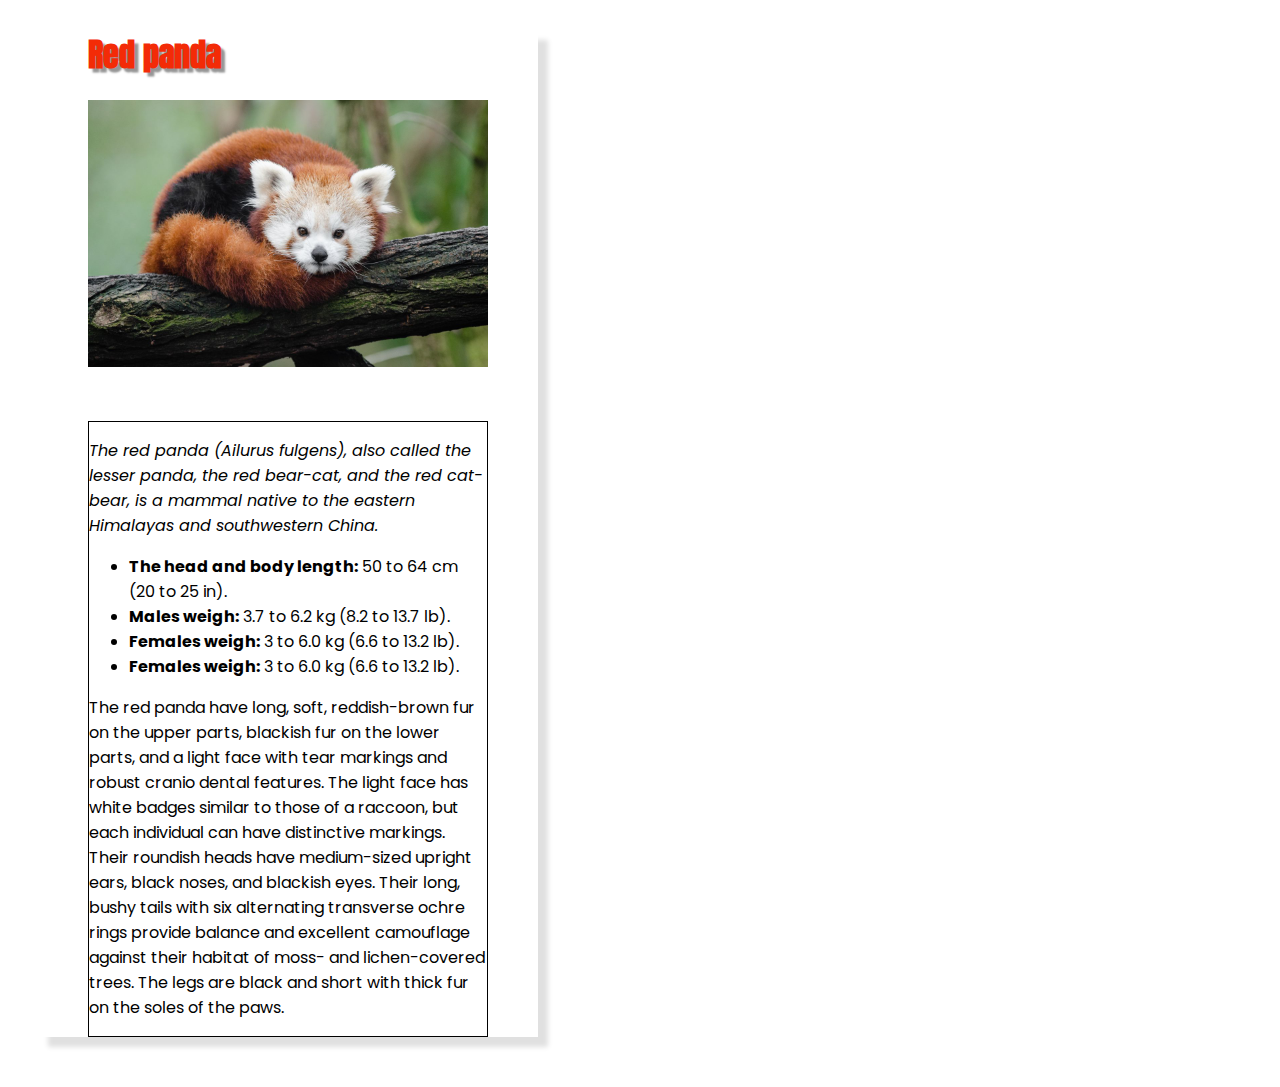
==== part6/fend-animal-trading-cards-master/card.html @ 71b5fba0 "css task" ====
<!DOCTYPE html>
<html>
<head>
	<meta charset="utf-8">
	<title>Red panda</title>
	<link href="https://fonts.googleapis.com/css?family=Anton|Poppins" rel="stylesheet">
	<link href="styles.css" rel="stylesheet">
</head>
<body>
	<div class="container">
		<!-- your favorite animal's name goes here -->
		<div class="header">
		<h1>Red panda</h1>
		<!-- your favorite animal's image goes here -->
		<img src="red_panda.jpg" alt="Red panda">
		</div>
		<div class="content">
			<!-- your favorite animal's interesting fact goes here -->
			<p><em>The red panda (Ailurus fulgens), also called the lesser panda, the red bear-cat, and the red cat-bear, is a mammal native to the eastern Himalayas and southwestern China.</em></p>
			<ul>
				<!-- your favorite animal's list items go here -->
				<li><span>The head and body length:</span> 50 to 64 cm (20 to 25 in).</li>
				<li><span>Males weigh:</span> 3.7 to 6.2 kg (8.2 to 13.7 lb).</li>
				<li><span>Females weigh:</span> 3 to 6.0 kg (6.6 to 13.2 lb).</li>
				<li><span>Females weigh:</span> 3 to 6.0 kg (6.6 to 13.2 lb).</li>
			</ul>
			<!-- your favorite animal's description goes here -->
			<p>The red panda have long, soft, reddish-brown fur on the upper parts, blackish fur on the lower parts, and a light face with tear markings and robust cranio dental features. The light face has white badges similar to those of a raccoon, but each individual can have distinctive markings. Their roundish heads have medium-sized upright ears, black noses, and blackish eyes. Their long, bushy tails with six alternating transverse ochre rings provide balance and excellent camouflage against their habitat of moss- and lichen-covered trees. The legs are black and short with thick fur on the soles of the paws.
			</p>
		</div>
	</div>
</body>
</html>
---- part6/fend-animal-trading-cards-master/styles.css ----
h1 {
  font-family: 'Anton', sans-serif;
  text-shadow: 4px 4px 2px rgba(150, 150, 150, 1);
  color: #f32b07;
}
span {
  font-weight: bold;
}
img {
  width: 400px;
}
.container {
  margin: 30px;
  border: 0.5px;
  width: 500px;
  -webkit-box-shadow: 10px 10px 5px 0px rgba(224,224,224,1);
  -moz-box-shadow: 10px 10px 5px 0px rgba(224,224,224,1);
  box-shadow: 10px 10px 5px 0px rgba(224,224,224,1);
}
.content {
  font-family: 'Poppins', sans-serif;
  margin: 50px;
  border: solid 0.5px;
}
.header {
  margin-right: 50px;
  margin-left: 50px;
}
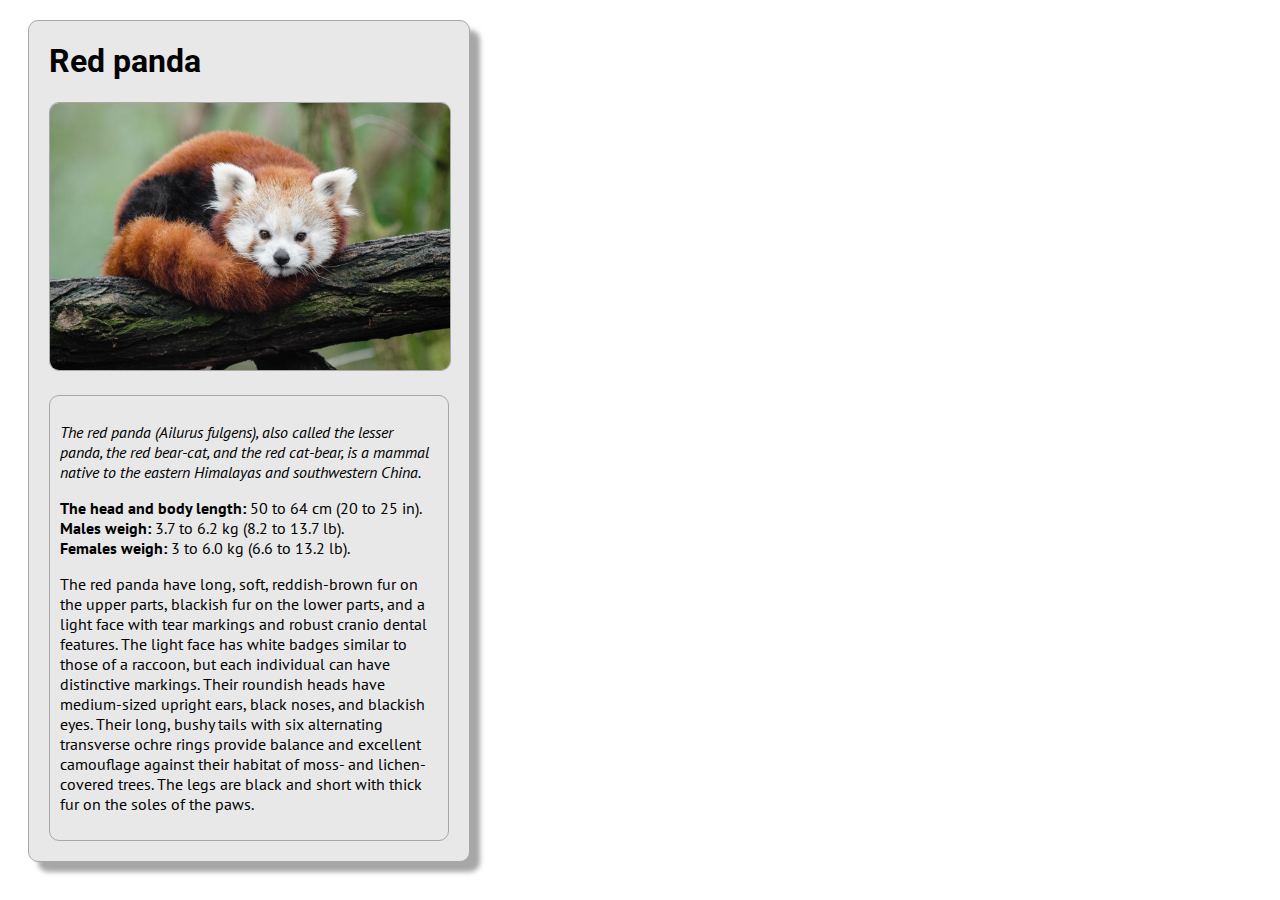
==== commit f8a0ea60: "Task 6 fix" ====
--- a/part6/fend-animal-trading-cards-master/card.html
+++ b/part6/fend-animal-trading-cards-master/card.html
@@ -3,8 +3,8 @@
 <head>
 	<meta charset="utf-8">
 	<title>Red panda</title>
-	<link href="https://fonts.googleapis.com/css?family=Anton|Poppins" rel="stylesheet">
-	<link href="styles.css" rel="stylesheet">
+<link href="https://fonts.googleapis.com/css?family=PT+Sans|Roboto" rel="stylesheet">
+<link href="styles.css" rel="stylesheet">
 </head>
 <body>
 	<div class="container">
@@ -22,7 +22,6 @@
 				<li><span>The head and body length:</span> 50 to 64 cm (20 to 25 in).</li>
 				<li><span>Males weigh:</span> 3.7 to 6.2 kg (8.2 to 13.7 lb).</li>
 				<li><span>Females weigh:</span> 3 to 6.0 kg (6.6 to 13.2 lb).</li>
-				<li><span>Females weigh:</span> 3 to 6.0 kg (6.6 to 13.2 lb).</li>
 			</ul>
 			<!-- your favorite animal's description goes here -->
 			<p>The red panda have long, soft, reddish-brown fur on the upper parts, blackish fur on the lower parts, and a light face with tear markings and robust cranio dental features. The light face has white badges similar to those of a raccoon, but each individual can have distinctive markings. Their roundish heads have medium-sized upright ears, black noses, and blackish eyes. Their long, bushy tails with six alternating transverse ochre rings provide balance and excellent camouflage against their habitat of moss- and lichen-covered trees. The legs are black and short with thick fur on the soles of the paws.
--- a/part6/fend-animal-trading-cards-master/styles.css
+++ b/part6/fend-animal-trading-cards-master/styles.css
@@ -1,28 +1,36 @@
 h1 {
-  font-family: 'Anton', sans-serif;
-  text-shadow: 4px 4px 2px rgba(150, 150, 150, 1);
-  color: #f32b07;
+  font-family: 'Roboto', sans-serif;
 }
 span {
   font-weight: bold;
 }
 img {
   width: 400px;
+  border-radius: 10px;
+  border: solid rgba(167,167,167,1) 1px;
+}
+ul {
+  padding: 0;
+}
+li {
+  list-style-type: none;
 }
 .container {
-  margin: 30px;
-  border: 0.5px;
-  width: 500px;
-  -webkit-box-shadow: 10px 10px 5px 0px rgba(224,224,224,1);
-  -moz-box-shadow: 10px 10px 5px 0px rgba(224,224,224,1);
-  box-shadow: 10px 10px 5px 0px rgba(224,224,224,1);
+  margin: 20px;
+  border: solid rgba(167,167,167,1) 1px;
+  border-radius: 10px;
+  width: 440px;
+  box-shadow: 10px 10px 5px 0px rgba(167,167,167,1);
+  background-color: #e8e8e8;
 }
 .content {
-  font-family: 'Poppins', sans-serif;
-  margin: 50px;
-  border: solid 0.5px;
+  font-family: 'PT Sans', sans-serif;
+  margin: 20px;
+  padding: 10px;
+  border-radius: 10px;
+  border: solid rgba(167,167,167,1) 1px;
+
 }
 .header {
-  margin-right: 50px;
-  margin-left: 50px;
+  margin: 20px;
 }
